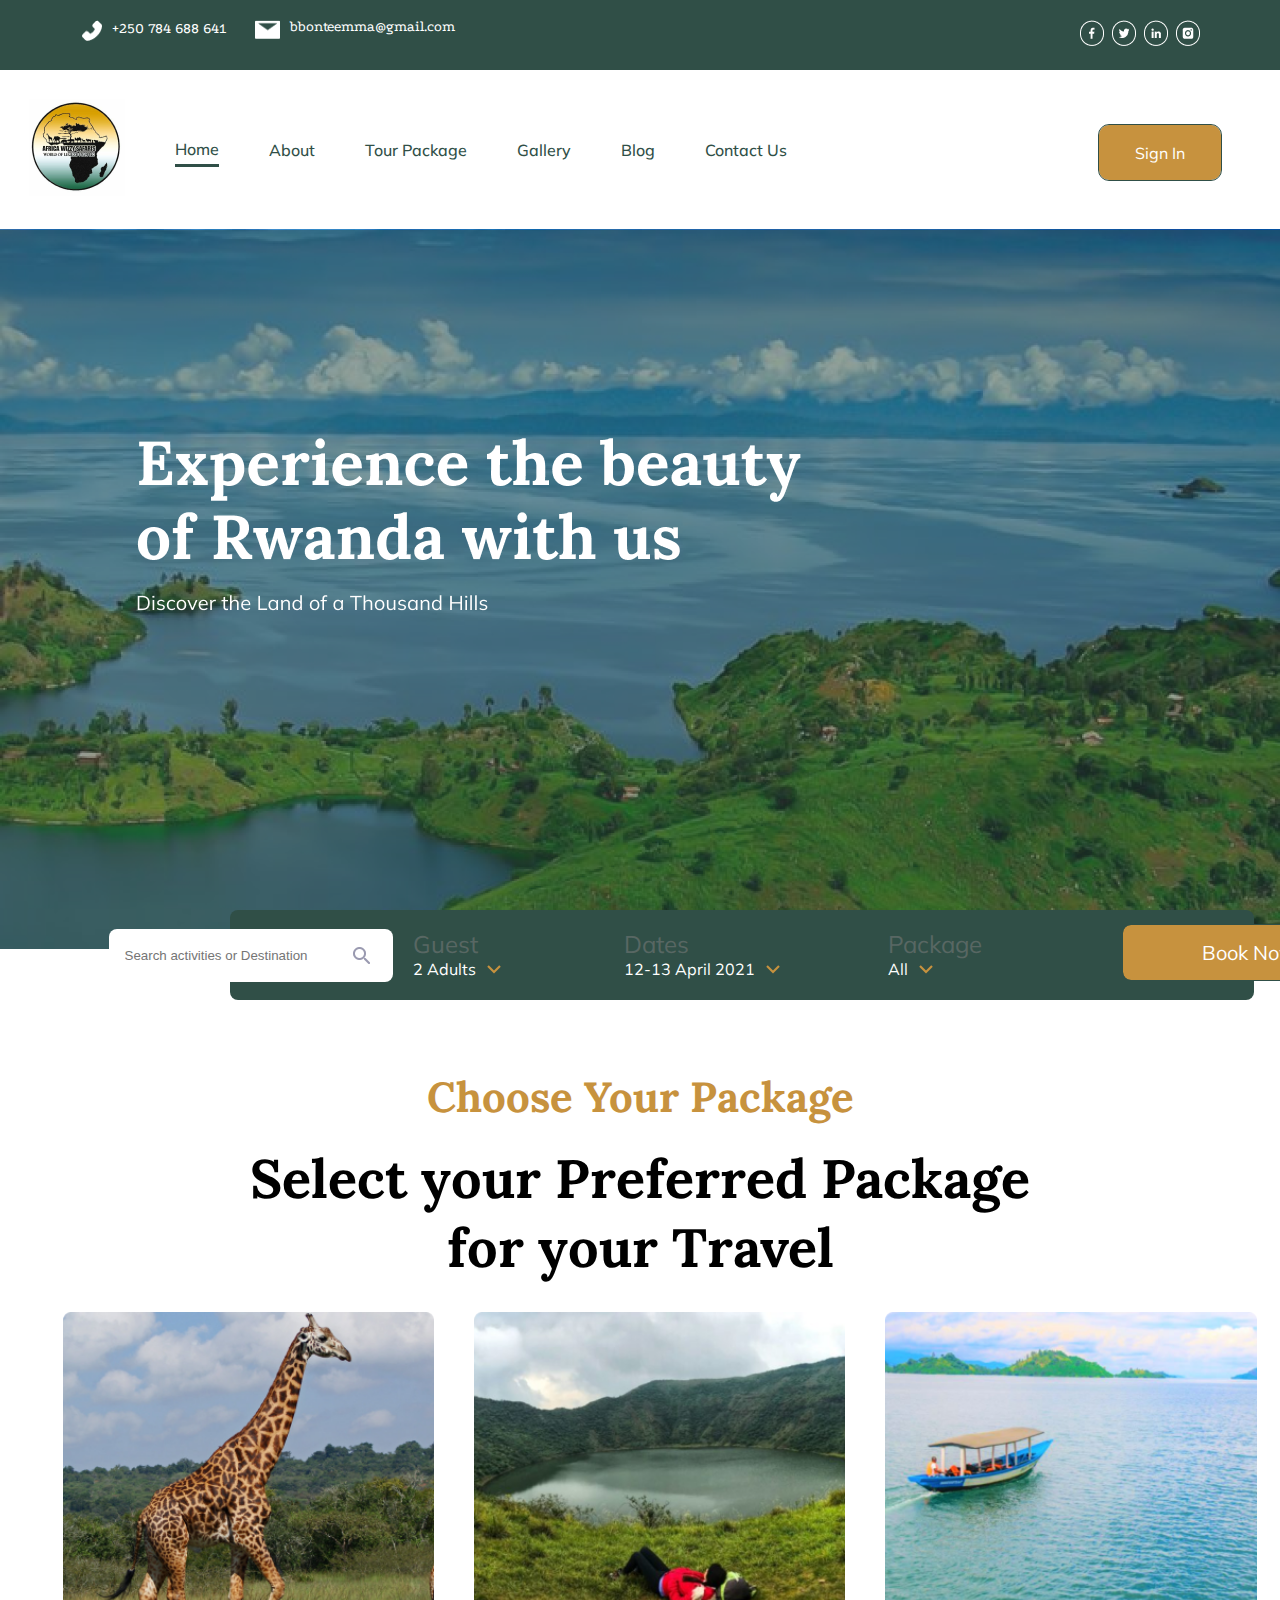
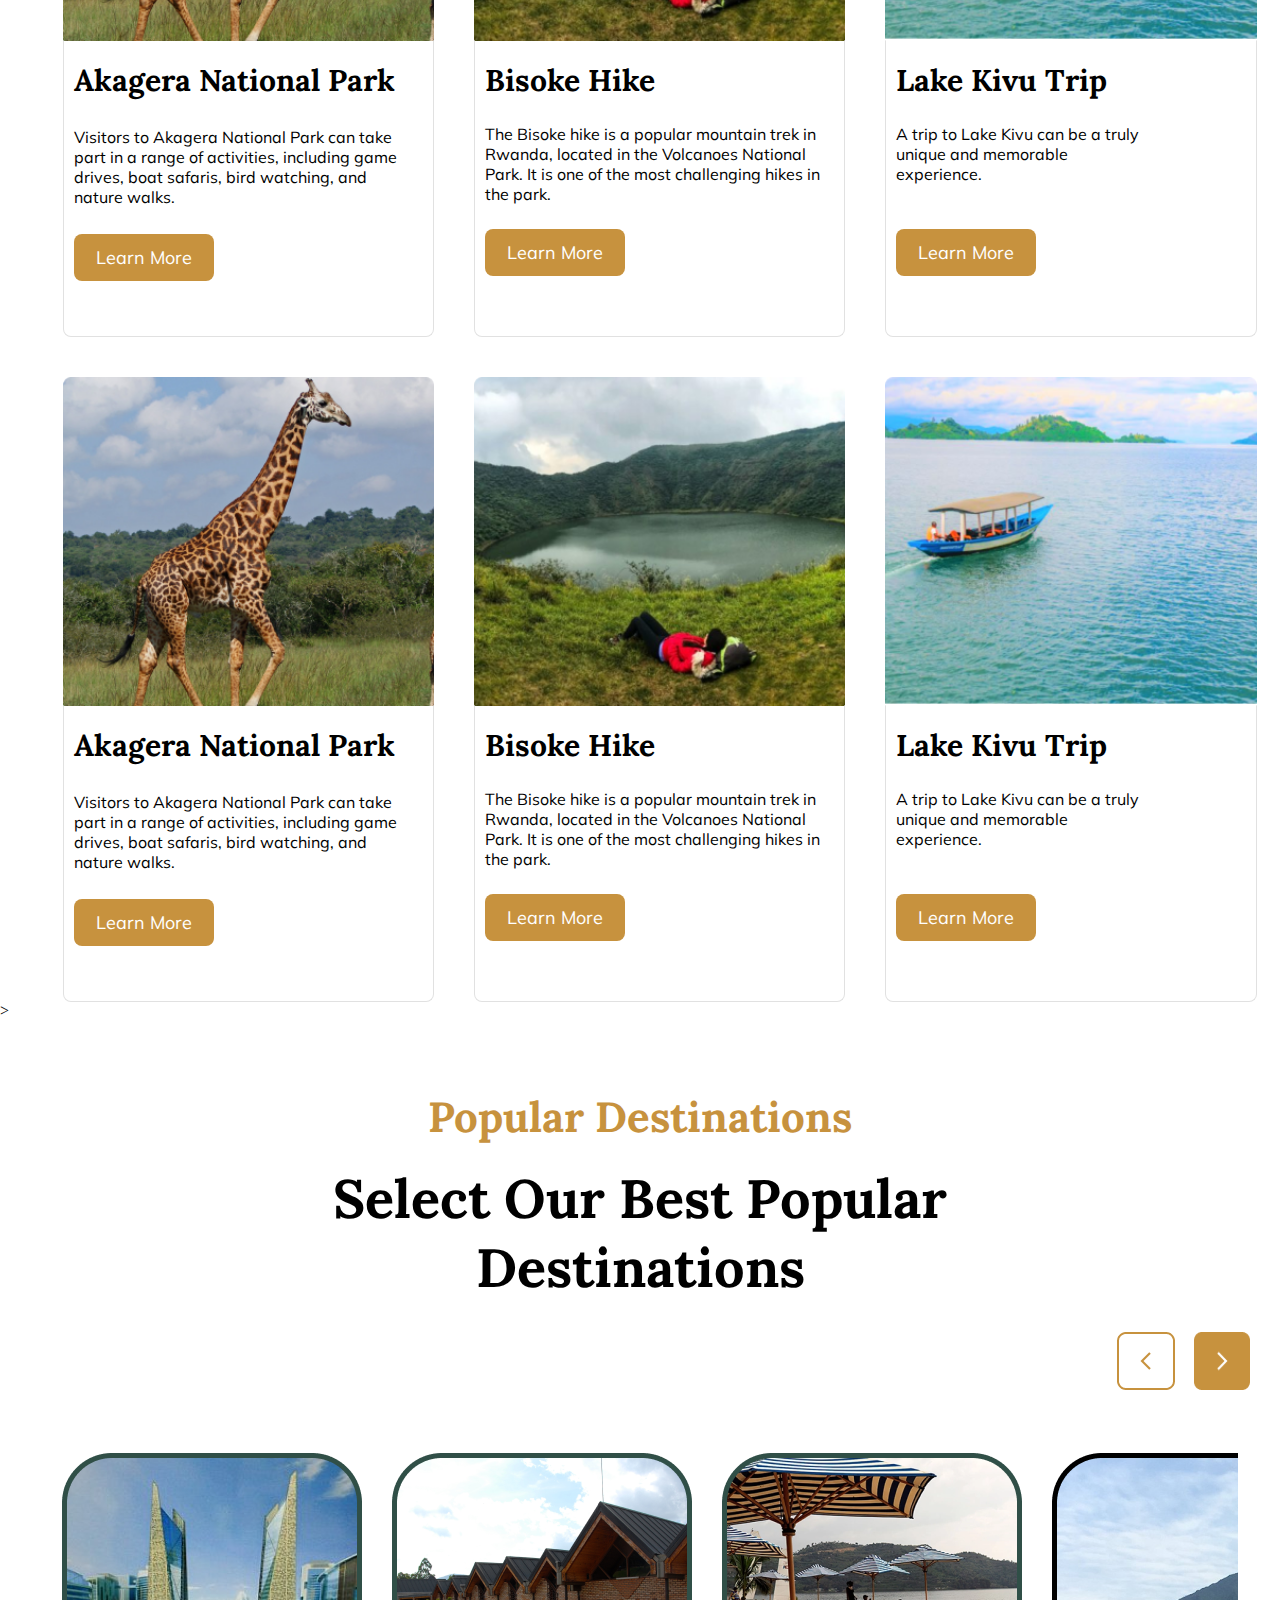
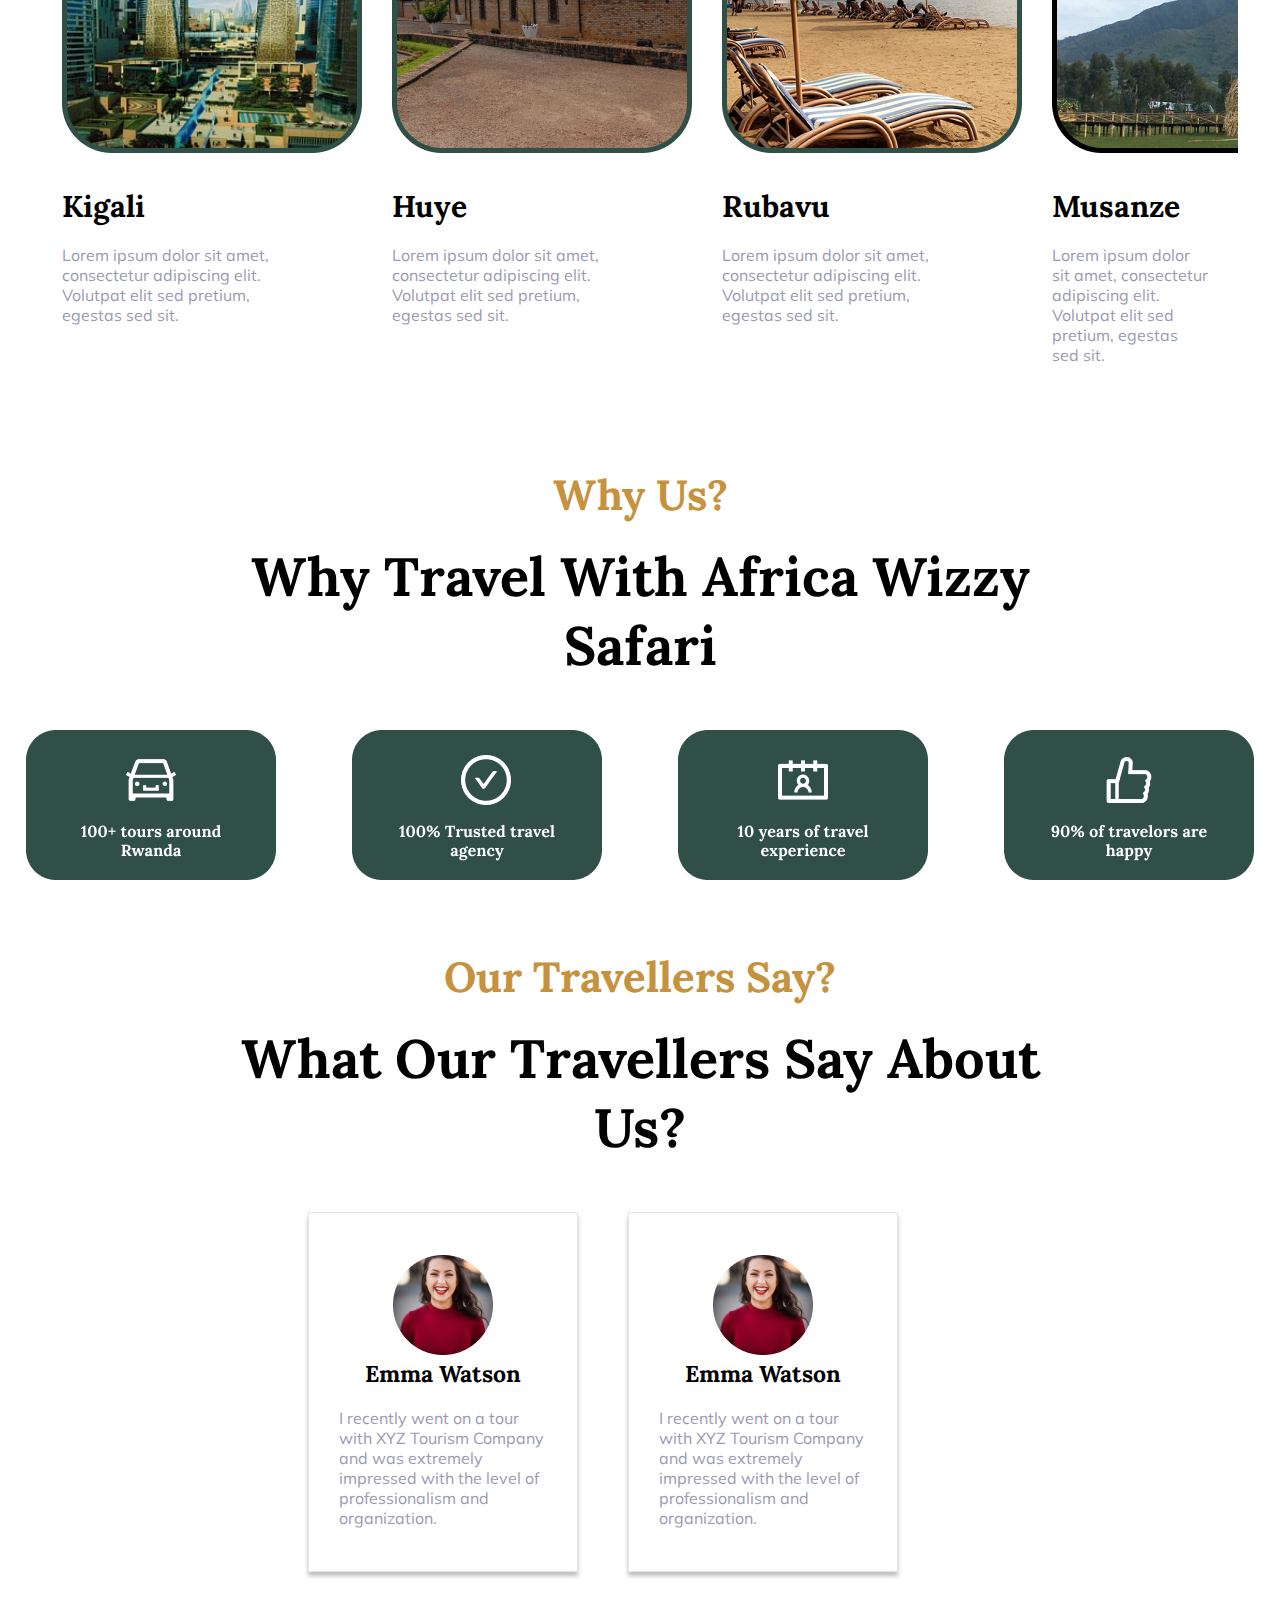
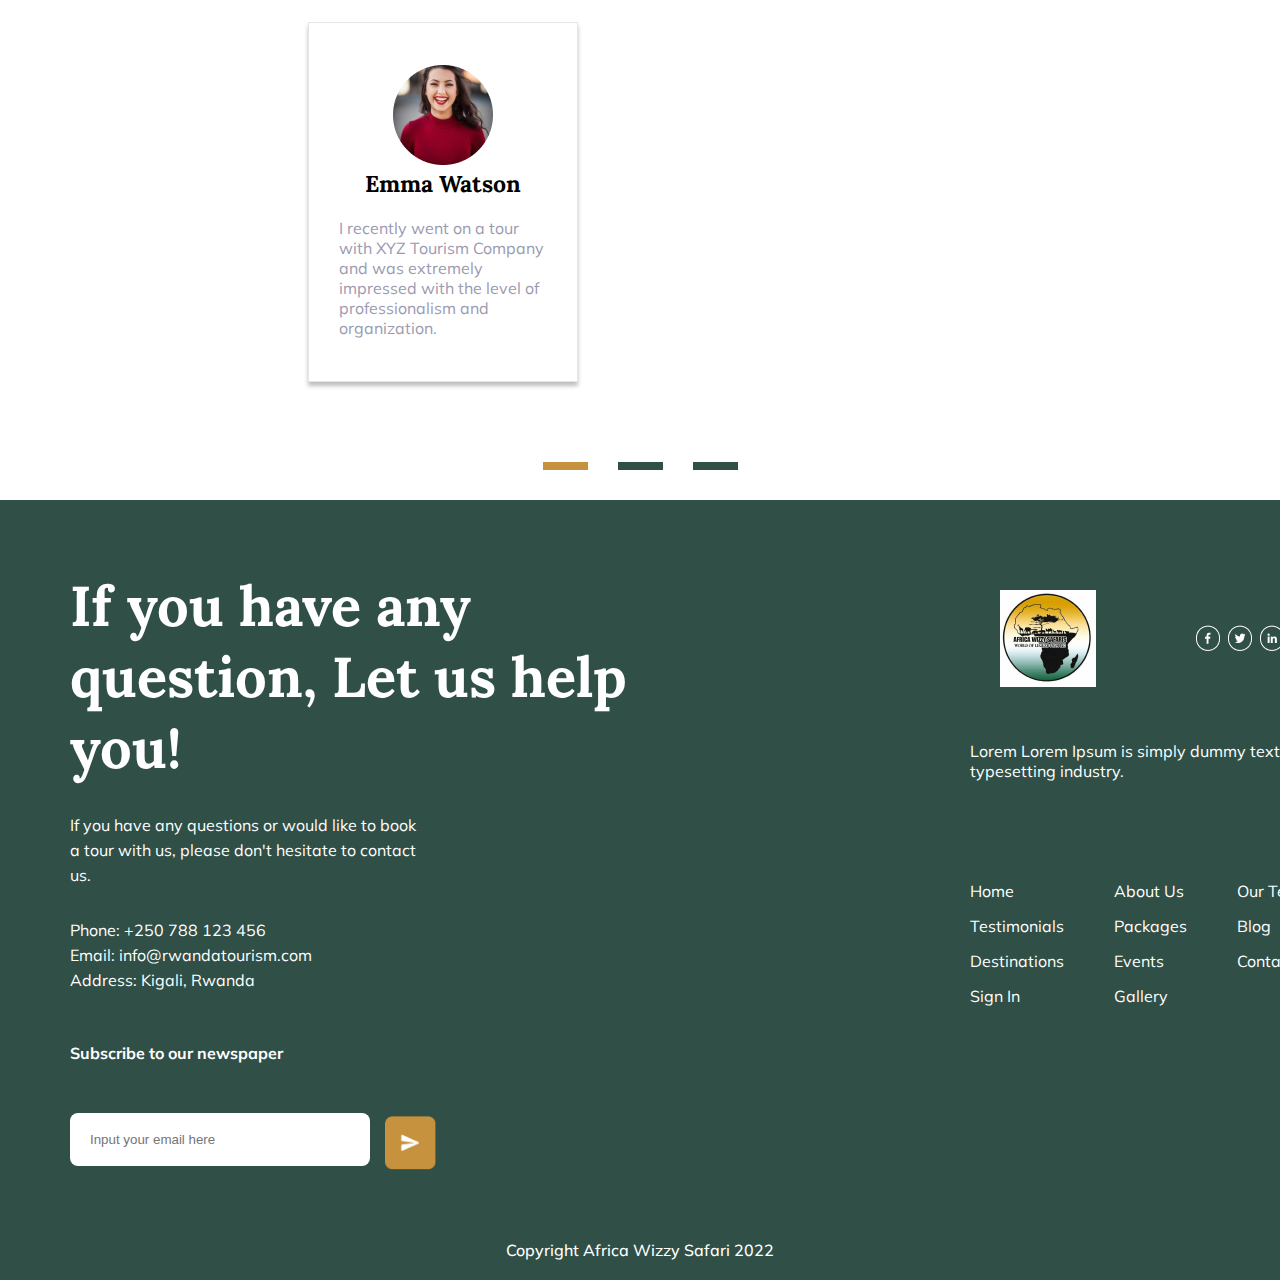
==== index.html @ cb79a557 "Add files via upload" ====
<!DOCTYPE html>
<html lang="en">
<head>
    <meta charset="UTF-8">
    <meta name="viewport" content="width=device-width, initial-scale=1.0">
    <title>Document</title>
    <link rel="stylesheet" href="styling.css">
</head>
<body>
    <header>
    <div class="info">
            <div class="number">
                <div class="img">
                    <img src="Vector.png" alt="">
                </div>
                <div class="num">
                    +250 784 688 641
                </div>
            </div>
            <div class="mail">
                <img src="Vector (1).png" alt="">
                <div class="email">
                    bbonteemma@gmail.com
                </div>
            </div>

        </div>
        <div class="sm">
            <img src="Group social icons.png" alt="">
        </div>
    </header>

    <div class="navbar">
        <div class="flexer">
            <div class="logo">
                <img src="Rectangle 1.png" alt="">
            </div>
        
            <div class="hm">
                <div class="flex">
                   <a href="home.html">Home</a>
                </div>
                <div class="under"><div class="line"></div></div>
            </div>
        
        <div class="flex">
            <a href="">About</a>
        </div>
        <div class="flex">
           <a href="package.html" target="_blank">Tour Package</a>
        </div>
        <div class="flex">
           <a href="">Gallery</a>
        </div>
        <div class="flex">
            <a href="">Blog</a>
        </div>
        <div class="flex">
          <a href="">Contact Us</a>
        </div>
    </div>
    <div class="button">
        <div class="btn">Sign In</div>
    </div>
    </div>

     <div class="home">
        <div class="rwan">
        
        </div>
       
     </div>

     <div class="container">
        <div class="margin">
            <div class="search">
                <input type="text" class="buttn" placeholder="Search activities or Destination" >
                 <div class="bar"><img src="search.png" alt=""></div>
             </div>
     
             <div class="gap">
                 <div class="est">
                     <div class="guest">Guest</div>
                     <div class="adult">
                         <div class="ad">2 Adults</div>
                         <div class="icon"><img src="chevron-bottom.png" alt=""></div>
                     </div>
                 </div>
     
                 <div class="sts">
                     <div class="guest">Dates</div>
                     <div class="app">
                         <div class="ap">12-13 April 2021</div>
                         <div class="icon"><img src="chevron-bottom.png" alt=""></div>
                     </div>
                 </div>
     
                 <div class="sts">
                     <div class="guest">Package</div>
                     <div class="adult">
                         <div class="ad">All</div>
                         <div class="icon"><img src="chevron-bottom.png" alt=""></div>
                     </div>
                 </div>
             </div>
             <div class="book">
                 <div class="bn">Book Now</div>
             </div>
        </div>
     </div>
     <div class="group">
        <div class="choose">Choose Your Package</div>
        <div class="select">Select your Preferred Package for your Travel</div>
     </div>

     <div class="packages">
        <div class="package">
            <div class="image"><img src="Image Placeholder.png" alt=""></div>
    
          <div class="background">
            <div class="header">Akagera National Park</div>
            <div class="wordings">Visitors to Akagera National Park can take part in a range of activities, including game drives, boat safaris, bird watching, and nature walks.</div>
            <div class="learn"><div class="lm">Learn More</div></div>
          </div>
         </div>
         <div class="package">
            <div class="hike">
                <img src="Image Placeholder (1).png" alt="">
            </div>
            <div class="background">
                <div class="header">Bisoke Hike</div>
                <div class="text">The Bisoke hike is a popular mountain trek in Rwanda, located in the Volcanoes National Park. It is one of the most challenging hikes in the park.</div>  
                <div class="learn"><div class="lm">Learn More</div></div>
              </div>
         </div>
         <div class="package">
            <div class="kivu">
                <img src="Image Placeholder (2).png" alt="">
            </div>
            <div class="background">
                <div class="header">Lake Kivu Trip</div>
                <div class="texts">A trip to Lake Kivu can be a truly unique and memorable experience.</div>  
                <div class="learn"><div class="lm">Learn More</div></div>
              </div>
         </div>
         <div class="package">
            <div class="image"><img src="Image Placeholder.png" alt=""></div>
    
          <div class="background">
            <div class="header">Akagera National Park</div>
            <div class="wordings">Visitors to Akagera National Park can take part in a range of activities, including game drives, boat safaris, bird watching, and nature walks.</div>
            <div class="learn"><div class="lm">Learn More</div></div>
          </div>
         </div>
         <div class="package">
            <div class="hike">
                <img src="Image Placeholder (1).png" alt="">
            </div>
            <div class="background">
                <div class="header">Bisoke Hike</div>
                <div class="text">The Bisoke hike is a popular mountain trek in Rwanda, located in the Volcanoes National Park. It is one of the most challenging hikes in the park.</div>  
                <div class="learn"><div class="lm">Learn More</div></div>
              </div>
         </div>
         <div class="package">
            <div class="kivu">
                <img src="Image Placeholder (2).png" alt="">
            </div>
            <div class="background">
                <div class="header">Lake Kivu Trip</div>
                <div class="texts">A trip to Lake Kivu can be a truly unique and memorable experience.</div>  
                <div class="learn"><div class="lm">Learn More</div></div>
              </div>
         </div>
         
     </div>
>

     <div class="group">
        <div class="choose">Popular Destinations</div>
        <div class="select">Select Our Best Popular Destinations</div>
     </div>
              <div class="pbtn">
                <img src="Button.png" alt="">
                <img src="Button (1).png" alt="">
              </div>
     <div class="destinations">
        <div class="one">
            <div class="png"><img src="Image Placeholder (3).png" alt=""></div>
            <div class="space">
                <div class="head">Kigali</div>
            <div class="lorem">Lorem ipsum dolor sit amet, consectetur adipiscing elit. Volutpat elit sed pretium, egestas sed sit.</div>
            </div>
        </div>
        <div class="one">
            <div class="png"><img src="Image Placeholder (4).png" alt=""></div>
            <div class="space">
                <div class="head">Huye</div>
            <div class="lorem">Lorem ipsum dolor sit amet, consectetur adipiscing elit. Volutpat elit sed pretium, egestas sed sit.</div>
            </div>
        </div>
        <div class="one">
            <div class="png"><img src="Image Placeholder (5).png" alt=""></div>
            <div class="space">
                <div class="head">Rubavu</div>
            <div class="lorem">Lorem ipsum dolor sit amet, consectetur adipiscing elit. Volutpat elit sed pretium, egestas sed sit.</div>
            </div>
        </div>
        <div class="one">
            <div class="png"><img src="Image Placeholder (6).png" alt=""></div>
            <div class="space">
                <div class="head">Musanze</div>
            <div class="lorem">Lorem ipsum dolor sit amet, consectetur adipiscing elit. Volutpat elit sed pretium, egestas sed sit.</div>
            </div>
        </div>
     </div>
     <div class="group">
        <div class="choose">Why Us?</div>
        <div class="select">Why Travel With Africa Wizzy Safari</div>
     </div>

     <div class="boxes">
        <img src="card (11).png" alt="">
        <img src="card (12).png" alt="">
        <img src="card (13).png" alt="">
        <img src="card (14).png" alt="">
     </div>

     <div class="group">
        <div class="choose">Our Travellers Say?</div>
        <div class="select">What Our Travellers Say About Us?</div>
     </div>

    <div class="flexed">
        <div class="tests">
            <div class="testimonials">
                <div class="ellipse"><img src="Ellipse 135.png" alt=""></div>
                <div class="name">
                    Emma Watson
                </div>
                <div class="review">I recently went on a tour with XYZ Tourism Company and was extremely impressed with the level of professionalism and organization.</div>
             </div>
             <div class="testimonials">
                <div class="ellipse"><img src="Ellipse 135.png" alt=""></div>
                <div class="name">
                    Emma Watson
                </div>
                <div class="review">I recently went on a tour with XYZ Tourism Company and was extremely impressed with the level of professionalism and organization.</div>
             </div>
             <div class="testimonials">
                <div class="ellipse"><img src="Ellipse 135.png" alt=""></div>
                <div class="name">
                    Emma Watson
                </div>
                <div class="review">I recently went on a tour with XYZ Tourism Company and was extremely impressed with the level of professionalism and organization.</div>
             </div>
        </div>
        </div>
    <div class="lines">
        <div class="lineone"></div>
        <div class="linetwo"></div>
        <div class="linetwo"></div>
     </div>

     <div class="footer">
        <div class="boxone">
            <div class="ask">If you have any question, Let us help you!</div>
            <div class="asktwo"><div class="partone">If you have any questions or would like to book a tour with us, please don't hesitate to contact us.</div>
                <div class="parttwo"> <div class="ph">Phone: +250 788 123 456</div>
                   <div class="em"> Email: info@rwandatourism.com </div>
                    <div class="ad">Address: Kigali, Rwanda</div></div>
                </div>
                <div class="sub">Subscribe to our newspaper</div>
               <div class="send">
                <div class="textbox">
                    <input type="text" class="input" placeholder="Input your email here">
                    </div>
                    <div class="sendbtn"><img src="Button (2).png" alt=""></div>
               </div>
        </div>
      <div class="boxtwo">
        <div class="groupone">
            <div class="logoa"><img src="Rectangle 1.png" alt=""></div>
            <div class="media"><img src="Group social icons.png" alt=""></div>
        </div>
        <div class="st">Lorem Lorem Ipsum is simply dummy text of the printing and typesetting industry.</div>
        <div class="gapping">
            <div class="two">
                <div class="h">Home</div>
                <div class="h">Testimonials</div>
                <div class="h">Destinations</div>
                <div class="h">Sign In</div>
            </div>
            <div class="two">
                <div class="h">About Us</div>
                <div class="h">Packages</div>
                <div class="h">Events</div>
                <div class="h">Gallery</div>
            </div>
            <div class="two">
                <div class="h">Our Team</div>
                <div class="h">Blog</div>
                <div class="h">Contact Us</div>
                
            </div>
        </div>
      </div>
     
     </div>
     <div class="copy">Copyright Africa Wizzy Safari 2022</div>
</body>
</html>
---- styling.css ----
@import url('https://fonts.googleapis.com/css2?family=Podkova:wght@400;500;600&display=swap');
 @import url('https://fonts.googleapis.com/css2?family=Mulish:ital,wght@0,600;1,500;1,600&display=swap');
 @import url('https://fonts.googleapis.com/css2?family=Lora:ital,wght@0,600;0,700;1,500;1,600&display=swap');
*{
    margin: 0;
    padding: 0;
    box-sizing: border-box;
}
.body{
    margin: 0;
    padding: 0;
    box-sizing: border-box;
}


header{
    width: 100%;
    background-color: #304F47;
    display: flex;
    justify-content: space-between;
    padding: 20px;
    
}

.info{
    display: flex ;
    gap: 29px;
    margin-inline: 62px;
  
}

.mail{
    display: flex;
    gap: 10px;
}

.mail img{
    width: 25px;
    height: 18.93px;
    top: 16.83px;
    left: 245px;
    
}

  .number{
        display: flex;
        gap: 10px;
    }
    
    .number img{
        width: 20px;
height: 21.03px;
top: 15.78px;
left: 100px;
 }

 .num{
    font-family: Podkova;
    color: white;
    font-size: 15px;
    font-weight: 400;
}

.email{
    font-family: Podkova;
 font-size: 15px;
 font-weight: 400;
 line-height: 13px;
 letter-spacing: 0em;
 text-align: left;
 color: white;

 }

 .sm{
    margin-inline: 60px;
 }

 .navbar{
    display: flex;
    justify-content: space-between;
    padding: 29px;
 }
    .flexer{
        display: flex;
        align-items: center;
        gap: 50px;
    }


    .flex{
        font-family: Mulish;
        font-weight: 500;
        color: #000000B2;
    }

    .hm{
        display: flex;
        flex-direction: column;
        padding-top: 7px;
    }

    .line{
        background-color: #304F47;
        height: 3px;
       
    }
    .under{
        padding-top: 5px;
    }

    .button{
        display: flex;
        align-items: center;
        justify-content: center;
        color: white;
        font-family: Mulish;
        background-color: #C7923E;
        outline: 1px solid #304F47;
        border-radius: 10px;
       margin-right: 30px;
       margin-top: 26px;
       margin-bottom: 20px;
       width: 10%;
      
    }

    .rwan {
        background-image: url('Hero.png');
        background-repeat: no-repeat;
        background-size: cover;
        background-position: center;
        width: 100%;
        height: 80vh;
        
       }

       .rwantwo {
        background:
        
        linear-gradient(
        rgba(0, 0, 0, 0.7),
        rgba(0, 0, 0, 0.7)
        ), url('Image\ Placeholder\ \(7\).png');
        background-repeat: no-repeat;
        background-size: cover;
        background-position: center;
        width: 100%;
        height: 80vh;
        color: white;
        align-items: center;
        justify-content: center;
        display: flex;
        font-family: Lora;
       }

       .tpone{
        font-size: 60px;
       }
        .tpsw{
            display: flex;
            gap: 20px;
            align-items: center;
            justify-content: center;
            text-align: center;
            padding: 20px;
            font-size: 24px;
        }

        .tptwo{
            color: #C7923E;
        }
        .caret{
            padding-top: 6px;
        }
        .caret img{
            height: 3vh;
        }
  .buttons{
    display: flex;
    justify-content: space-between;
    padding: 40px;
    padding-top: 30px;
  }

  .container{
    width: 80%;
    background-color: #304F47;
    height: 10vh;
    display: flex;
    padding: 20px;
    gap: 40px;
    border-radius: 8px;
    align-items: center;
    justify-content: center;
    margin-inline: 230px;
    margin-top: -39px;
  }

  .adult{
    display: flex;
    gap: 10px;
    width: 19vh;
  }
  .app{
    
        display: flex;
        gap: 10px;
        width: 20vh;
        color: white;
        font-family: Mulish;
      }
      
  

  .search{
    background-color: white;
    height: 10vh;
     display: flex;
     align-items: center;
     width: 357px;
    height: 53px;
   border-radius: 8px;
}

.buttn{
    outline: none;
    border: none;
    width: 100%;
    background-color: transparent;
    padding-inline: 16px;
}

.bar{
    padding-top: 6px;
    padding-inline: 19px;
}


.gap{
    display: flex;
    gap: 40px;
}

.guest{
    color: grey;
    font-family: Mulish;
    font-size: 24px;
    opacity: 0.5;
}

.ad{
    color: white;
    font-family: Mulish;
    
}
.book{
    

    padding-inline: -30px;
    display: flex;
    align-items: center;
    text-align: center;
    justify-content: center;
    color: white;
    font-family: Mulish;
    background-color: #C7923E;
    outline: 1px solid #304F47;
    border-radius: 8px;
   width: 25%;
   margin-top: 164px;
    margin-bottom: 169px;
    font-size: 20px;


}
.icon img{
    margin-top: 2px;
}

.bn{
       width: 20vh;
       padding-block: 15px;
}

.margin{
    display: flex;
    align-items: center;
    justify-content: center;
    gap: 20px;
}

  .sts{
    margin-right: 44px;
  }
.group{
    display: flex;
    flex-direction: column;
    align-items: center;
    justify-content: center;
    text-align: center;
    font-family: Lora;
    gap: 20px;
    padding-top: 20px;
}

.choose{
    color: #C7923E;
    font-weight: 700;
    font-size: 42px;
    padding-top: 50px;
}

.select{
    font-size: 54px;
    font-weight: 700;
width: 90vh;
}




.background{
    border-top: 1px solid transparent;
   border-left: 1px solid #E1E1E1;
   border-right: 1px solid #E1E1E1;
   border-bottom  : 1px solid #E1E1E1;
    border-radius: 8px;
    height: 10vh;
    width: 100%;
    border-top-left-radius: 0px;
    border-top-right-radius: 0px;
    margin-top: -5px;
   height: 33vh;
 padding: 10px;
}

.header{
    font-family: Lora;
    font-weight: 700;
    font-size: 30px;
    padding-top: 10px;

}

.text{
    font-family: Mulish;
    font-weight: 400;
    padding-top: 25px;
    padding-bottom: 25px;
}

.learn{
    padding-top: 12px;
    background-color: #C7923E;
    color: white;
    border-radius: 8px;
    width: 40%;
    display: flex;
    align-items: center;
    text-align: center;
    justify-content: center;
    font-size: 18px;
    font-family: Mulish;
    
}
.learn a{
    padding-top: 12px;
    background-color: #C7923E;
    color: white;
    border-radius: 8px;
    width: 40%;
    display: flex;
    align-items: center;
    text-align: center;
    justify-content: center;
    font-size: 18px;
    font-family: Mulish;
    
}

.lm{
    padding-bottom: 12px;
}

.packages{
    display: flex;
    width: 100%;
padding-top: 30px;
flex-wrap: wrap;
gap: 40px;
margin-left: 63px;

}
.package{
    display: flex;
    flex-direction: column;
    width: 29%;
    
 
}


.texts{
    font-family: Mulish;
    font-weight: 400;
    padding-top: 25px;
    padding-bottom: 25px;
    width: 70%;
    padding-bottom: 45px;
}

.wordings{
   
    font-family: Mulish;
    font-weight: 400;
    padding-top: 28px;
    padding-bottom: 25px;
    width: 93%;
    padding-bottom: 27px;
    }




.destinations{
    display: flex;
    gap:30px;
padding-top: 30px;
width: 100%;
padding: 33px;
margin-left: 29px;
}

.head{
    font-family: Lora;
    font-weight: 700;
    font-size: 30px;
}

.lorem{
    font-family: Mulish;
    color: #9A9AB0;
    padding-top: 20px;
    width:70%;
}

.space{
   padding-top: 30px;
  
}

.pbtn{
    justify-content: end;
    display: flex;
    gap: 19px;
    padding: 30px;
}

.boxes{
    align-items: center;
    justify-content: center;
    display: flex;
    gap: 30px;
    padding-top: 50px;
    width: 100%;
    
}

.boxes img{
    margin-inline: 23px;
}

.testimonials{
    border-radius: 8px;
    background-color: transparent;
    border: 1px solid #0000001A;
    border-top-left-radius: 0px;
    border-top-right-radius: 0px;
    border-bottom-left-radius: 0px;
    border-bottom-right-radius: 0px;
    height: 40vh;
    width: 30vh;
    padding: 30px;
    box-shadow: 0px 4px 4px 0px #00000040;
    display: flex;
    flex-direction: column;
    align-items:center ;
    justify-content: center;

}

.tests{
    display: flex;
    width: 70%;
    flex-wrap: wrap;
    gap: 50px;
    padding: 20px;
    margin-left: 150px;
}

.name{
    font-family: Lora;
    font-weight: 700;
    font-size: 23px;
}

.review{
    font-family: Mulish;
   color: #9A9AB0;
   width: 100%;
   padding-top: 20px;

}

.flexed
{
    display: flex;
    padding: 30px;
    align-items: center;
    justify-content: center;
    gap: 50px;
    width: 100%;
}



.lines{
    gap: 30px;
    display: flex;
    align-items: center;
    justify-content: center;
    padding: 30px;
}

.lineone{
    width: 5vh;
    height: 8px;
    background-color: #C7923E;
}
.linetwo{
    width: 5vh;
    height: 8px;
    background-color: #304F47;
}

.footer{
    display: flex;
    width: 100%;
    height: 80vh;
    background-color: #304F47;
    padding: 70px;
    gap: 450px;
}
.ask{
    font-size: 56px;
    width: 563px;
    font-family: Lora;
    font-weight: 700;
    color: white;
}

.asktwo{
    display: flex;
    flex-direction: column;
    gap: 30px;
    font-family: Mulish;
    color: white;
    font-weight: 400;
    line-height: 25px;
}

.partone{
    padding-top: 30px;
    width: 39vh;
}
.partwo{
    display: flex;
    
}

.sub{
    color: white;
    font-family: Mulish;
    font-weight: 700;
    padding-block: 50px;
}

.send{
    display: flex;
    gap: 15px;
}
.textbox{

        background-color: white;
        height: 10vh;
         display: flex;
         align-items: center;
         width: 300px;
        height: 53px;
       border-radius: 8px;
       
    }


.input{
    outline: none;
    border: none;
    width: 100%;
    background-color: transparent;
    padding-inline: 20px;
}

.sendbtn img{
    height:6vh ;
}
.sendbtn{
    margin-top: 3px;
}

.boxtwo{
    display: flex;
    flex-direction: column;
    font-family: Mulish;
    color: white;
    width: 100%;
    gap: 50px;
    padding-top: 20px;
    margin-left: -113px;
}

    .boxone{
        display: flex;
        flex-direction: column;
        font-family: Mulish;
        color: white;
        width: 100%;
    }

.st{
    width: 56vh;
   
   
}

.two {
    display: flex;
    flex-direction: column;
    gap: 15px;
}


.gapping{
    display: flex;
    gap: 50px;
    padding-top: 50px;
}

    .groupone{
        display: flex;
        gap: 100px;
        align-items: center;
        justify-content: center;
        margin-left: -128px;
    }
.copy{
    background-color: #304F47;
    color: white;
    font-family: Mulish;
    font-weight: 500;
    display: flex;
    align-items: center;
    justify-content: center;
    padding-block: 20px;
}
   .image img{
    width: 100%;
   }

   .hike img{
    width: 100%;
   }

   .kivu img{
    width: 100%;
   }

   .flex a{
    color: #304F47;
    text-decoration: none;
   }
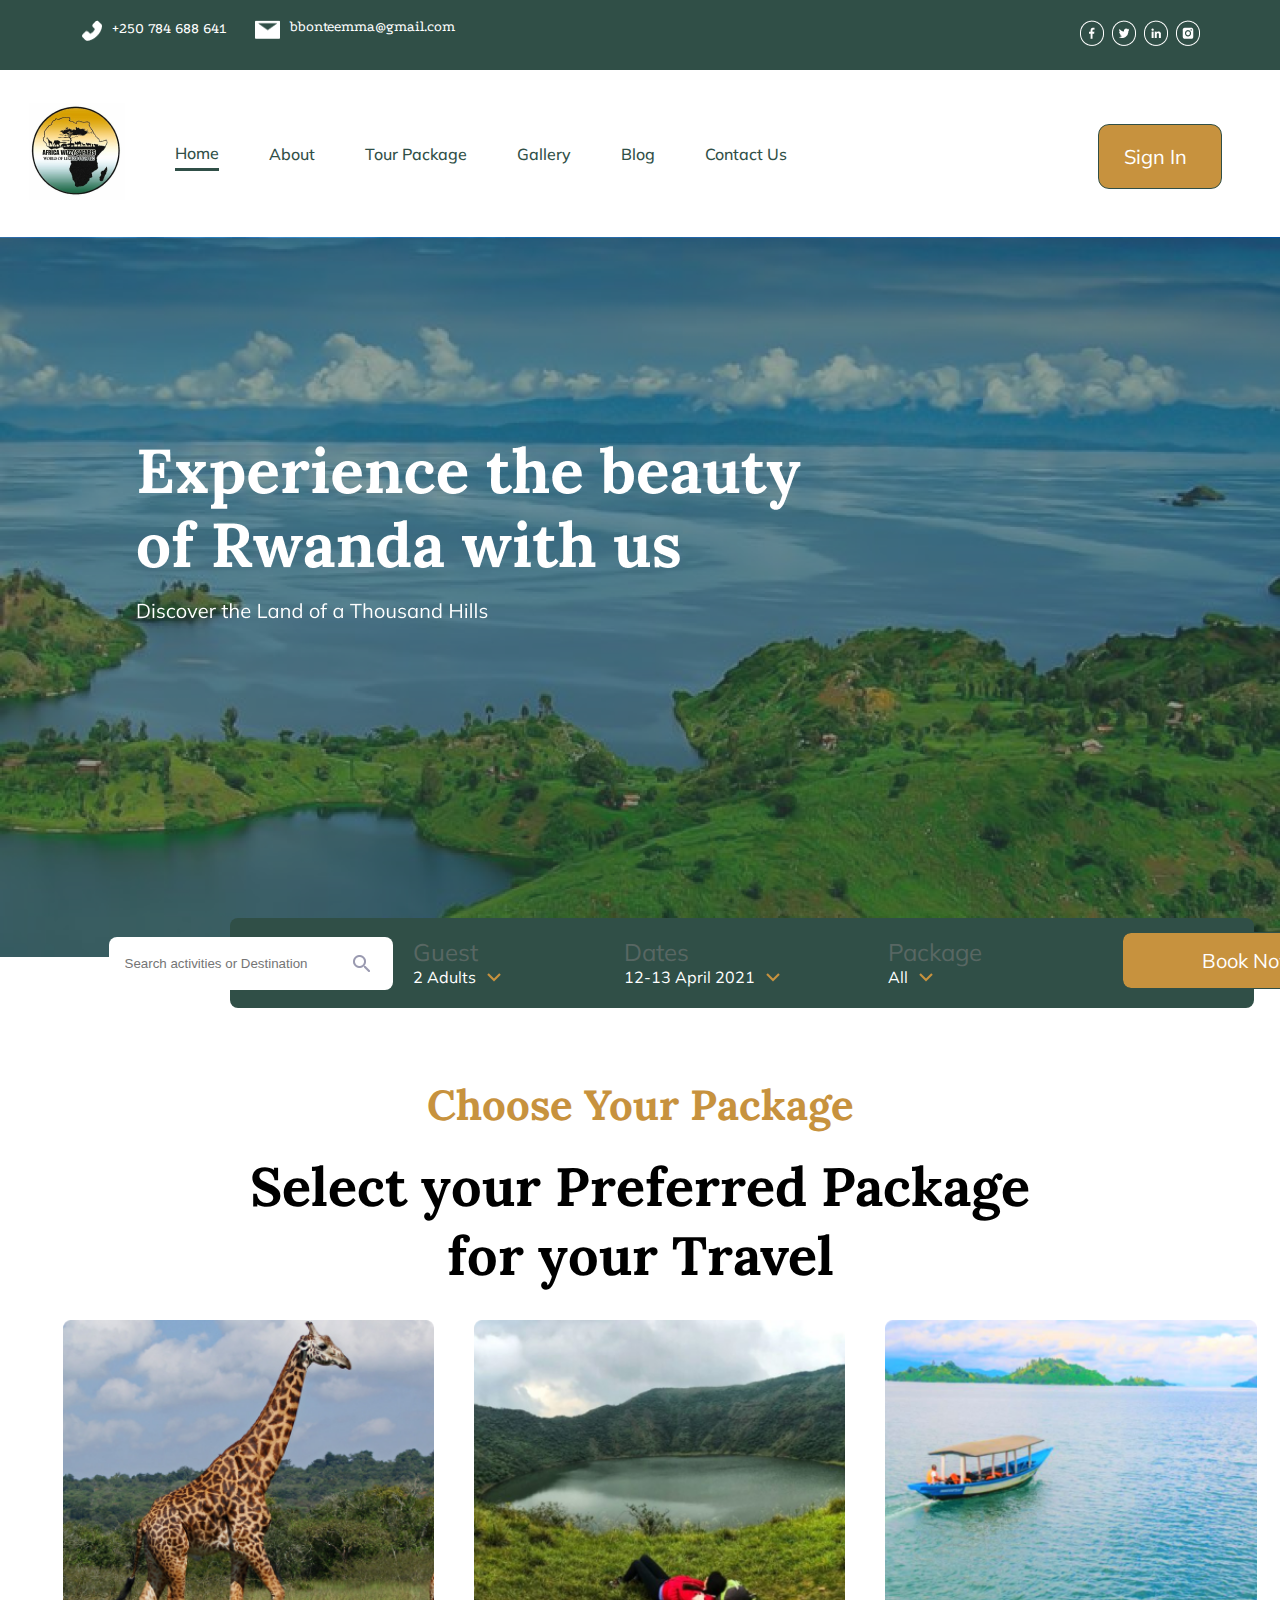
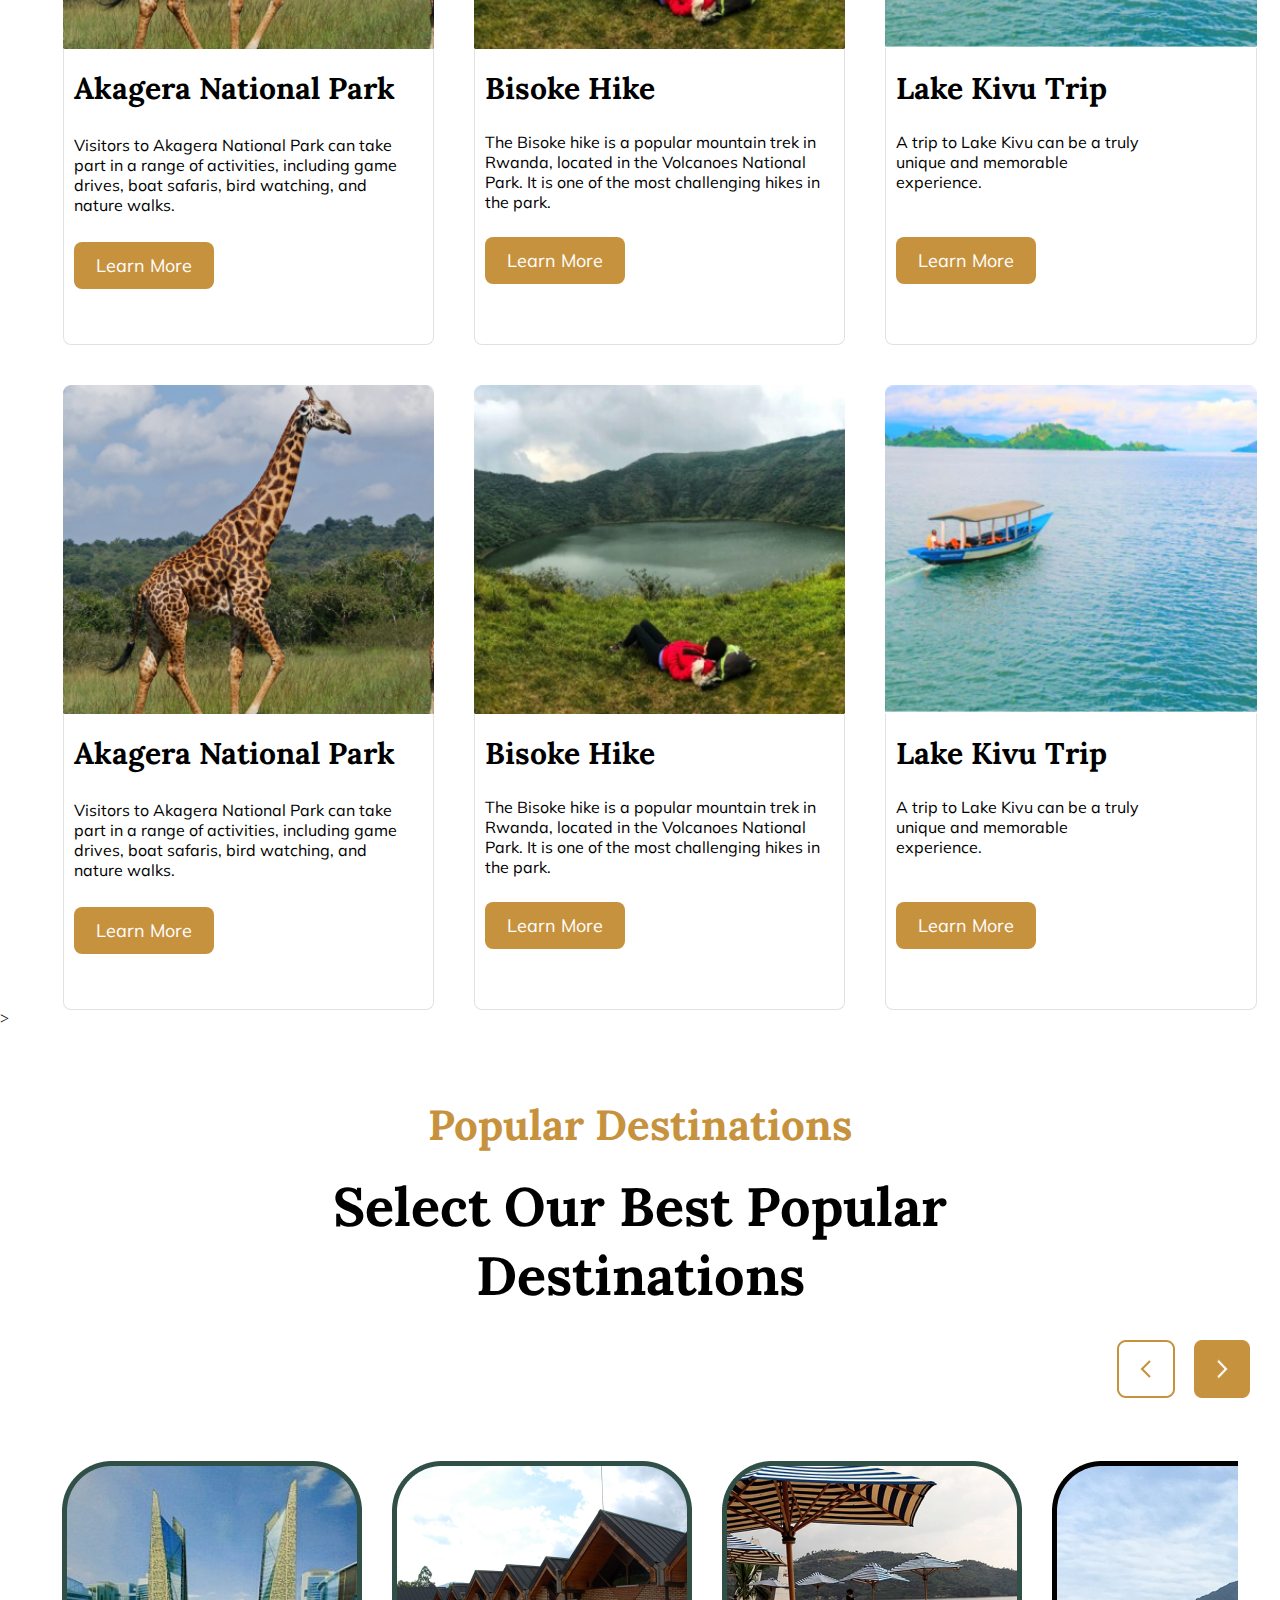
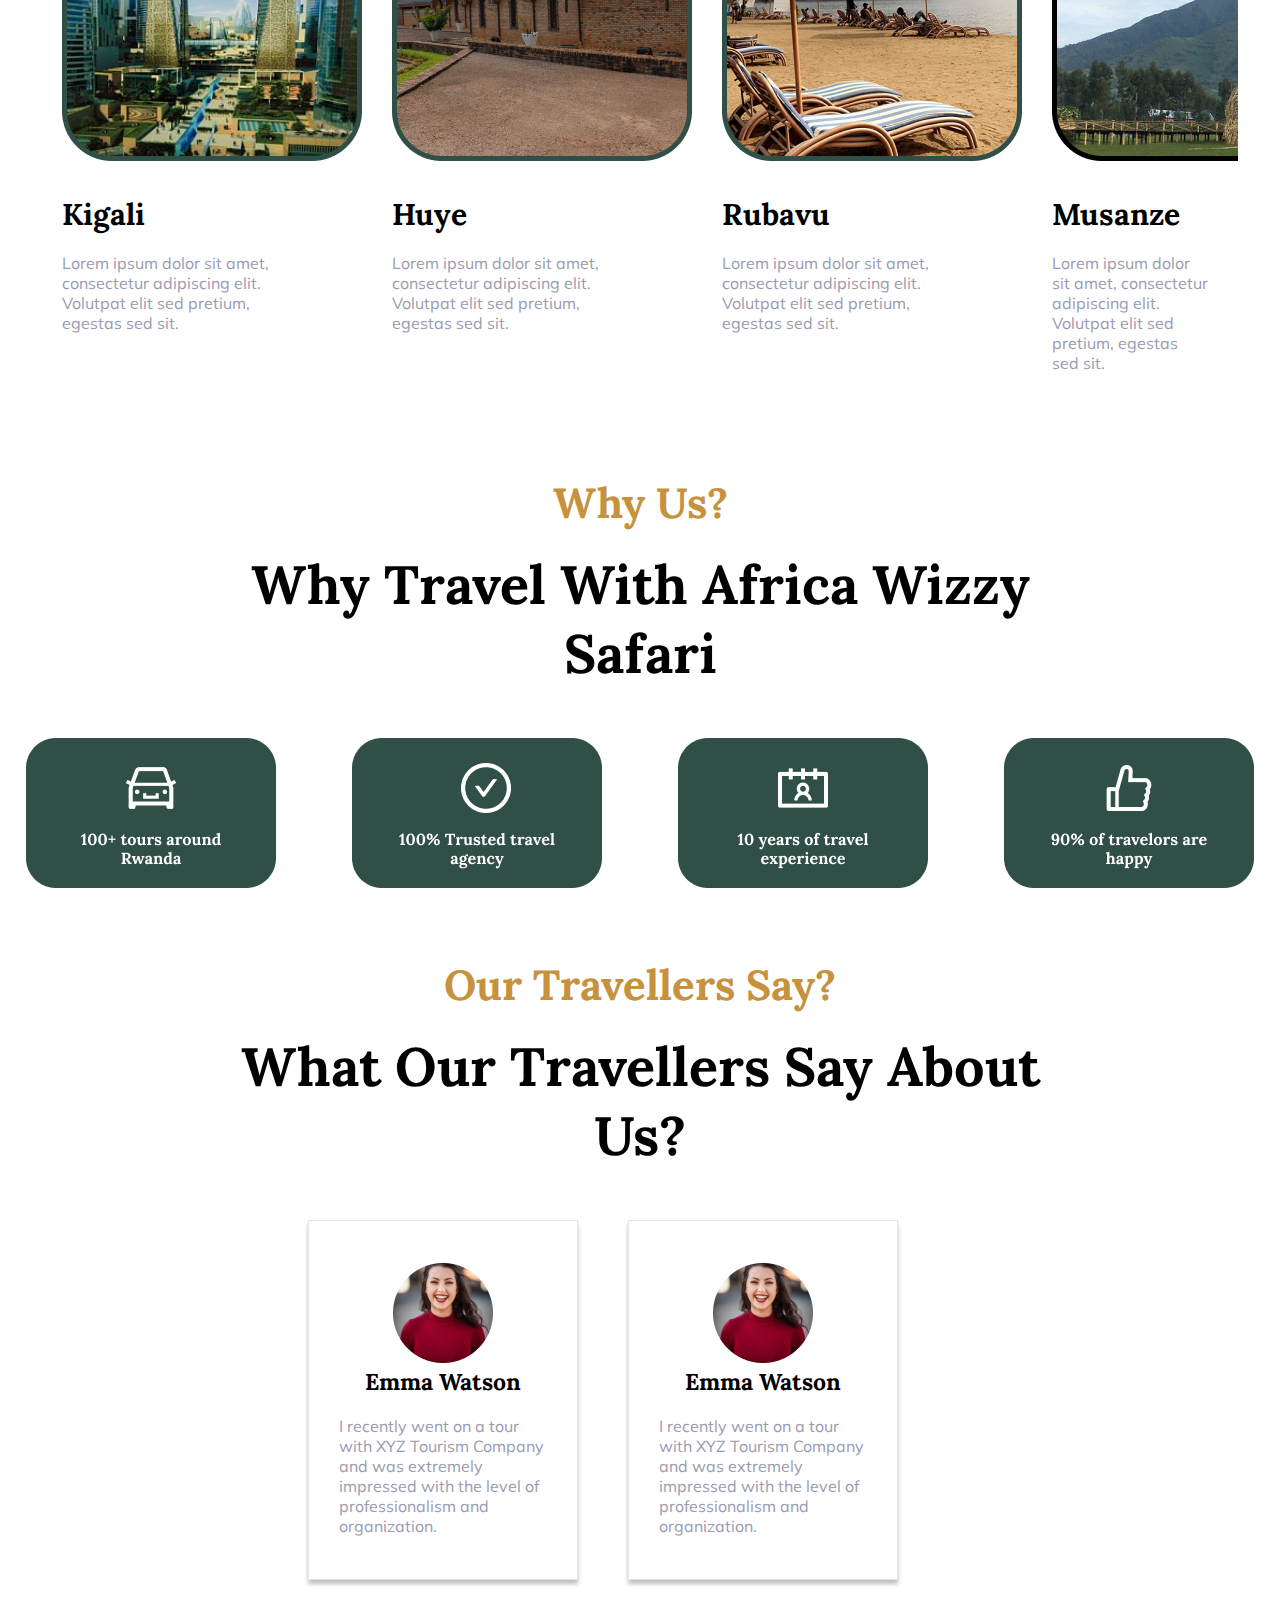
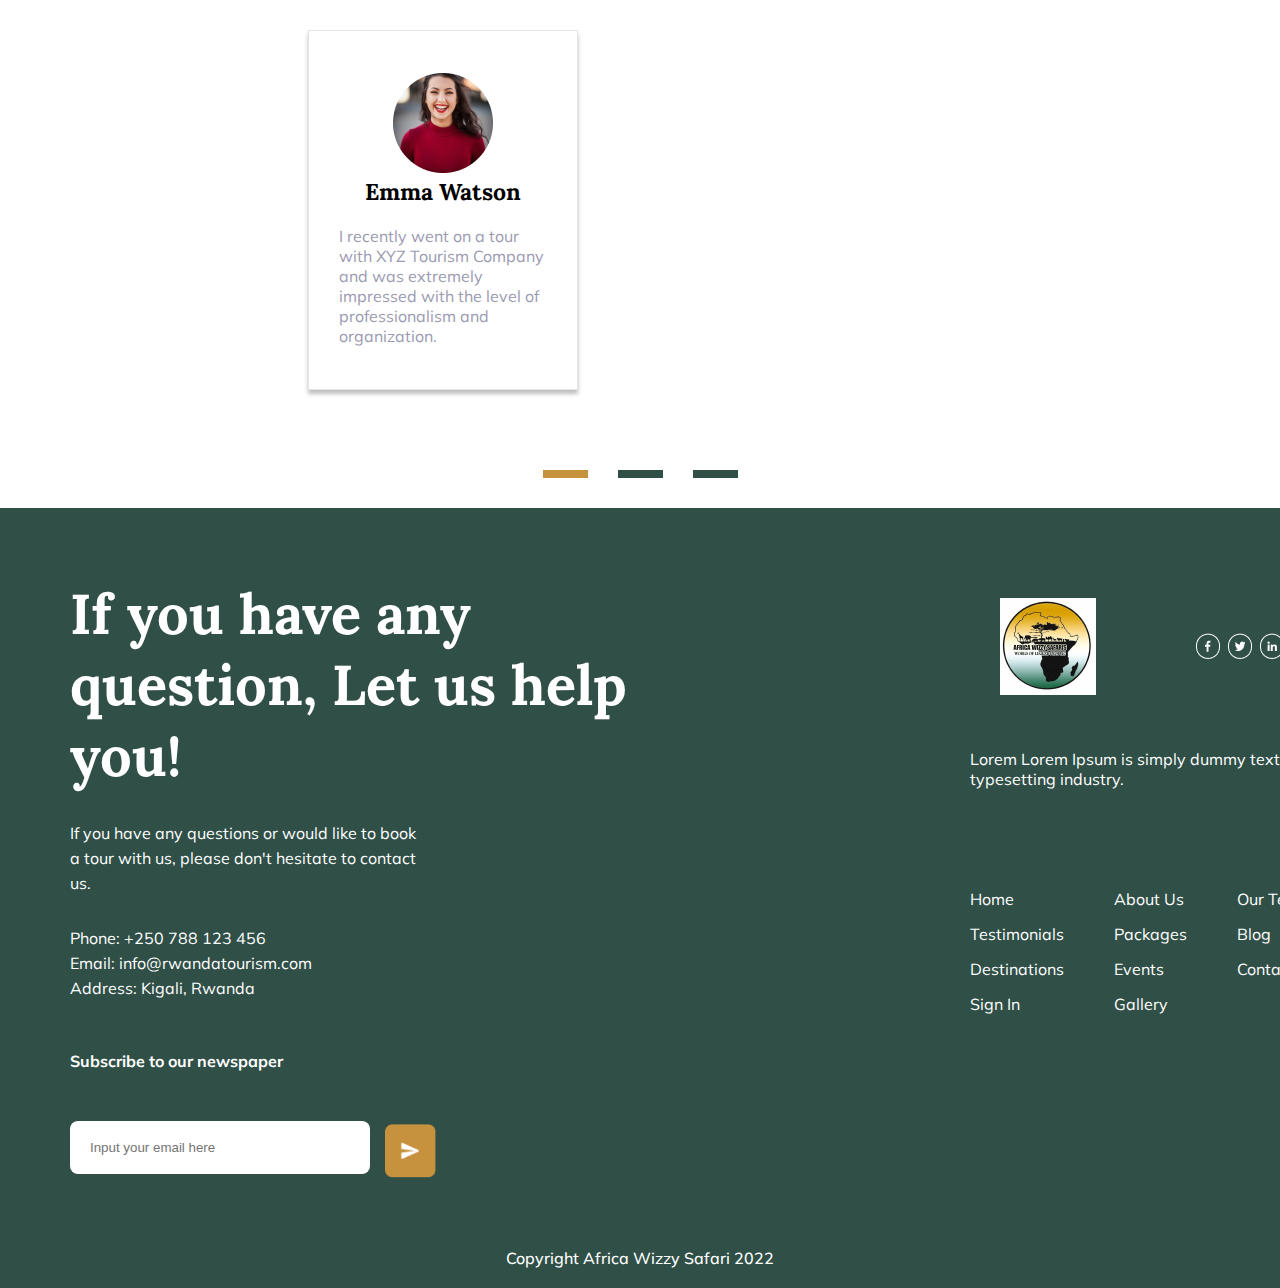
==== commit 1dc6ea27: "changes" ====
--- a/index.html
+++ b/index.html
@@ -3,7 +3,7 @@
 <head>
     <meta charset="UTF-8">
     <meta name="viewport" content="width=device-width, initial-scale=1.0">
-    <title>Document</title>
+    <title>Africa Wizzy Safari</title>
     <link rel="stylesheet" href="styling.css">
 </head>
 <body>
@@ -50,7 +50,7 @@
            <a href="package.html" target="_blank">Tour Package</a>
         </div>
         <div class="flex">
-           <a href="">Gallery</a>
+           <a href="gallery.html">Gallery</a>
         </div>
         <div class="flex">
             <a href="">Blog</a>
--- a/styling.css
+++ b/styling.css
@@ -123,6 +123,11 @@
        margin-bottom: 20px;
        width: 10%;
       
+    }
+
+    .button a{
+        color: white;
+        text-decoration: none;
     }
 
     .rwan {
@@ -688,4 +693,127 @@
    .flex a{
     color: #304F47;
     text-decoration: none;
-   }+   }
+
+
+   .buttn{
+  display: flex;
+  align-items: center;
+  justify-content: flex-end;
+  min-height: 10vh;
+   }
+    
+   .btn{
+   display: flex;
+   width: 15vh;
+   height: 7vh;
+   align-items: center;
+   padding-left: 25px;
+   padding-right: 1px;
+   background-color: #C7923E;
+   border-radius: 8px;
+   outline: none;
+   border: none;
+   color: white;
+   font-family: Mulish;
+   font-size: 20px;
+   width: 23vh;
+   }
+
+   .btn a{
+    text-decoration: none;
+    color: white;
+   }
+
+
+   .box{
+    width: 100%;
+    display: flex;
+    flex-direction: column;
+   }
+   .photos{
+    display: flex;
+    width: 100%;
+    gap: 10px;
+    align-items: center;
+    justify-content: center;
+    padding: 70px;
+    
+}
+.photos1{
+    display: flex;
+    width: 100%;
+    gap: 10px;
+    align-items: center;
+    justify-content: center;
+    padding: 70px;
+    padding-top: 0px;
+    
+}
+    .photos2{
+        display: flex;
+        width: 100%;
+        gap: 10px;
+        align-items: center;
+        justify-content: center;
+        padding: 70px;
+        padding-top: 0px;
+        
+    }
+    .dp{
+        width: 100%;
+    }
+
+    .dpfour{
+        width: 100%;
+        
+    }
+
+    .imagethree{
+        width: 100%;
+    }
+    .dptwo{
+        display: flex;
+        gap: 10px;
+        
+        
+    }
+
+    .dpthree{
+        display: flex;
+        flex-direction: column;
+        gap: 10px;
+        width: 100%;
+    }
+
+    .dptwo img{
+     padding-top: 5px;
+    }
+
+    .imageone img{
+        width: 100%;
+        height: 100%;
+    }
+   .imagethree img{
+    
+    height: 79vh;
+   }
+
+   .imagefour img{
+    width: 100%;
+    height:53vh;
+    
+   }
+
+   .imagefive img{
+    width: 100%;
+   }
+
+   .imagesix img{
+    height: 39vh;
+  }
+
+  .imageseven img{
+height: 40vh;
+  }
+  